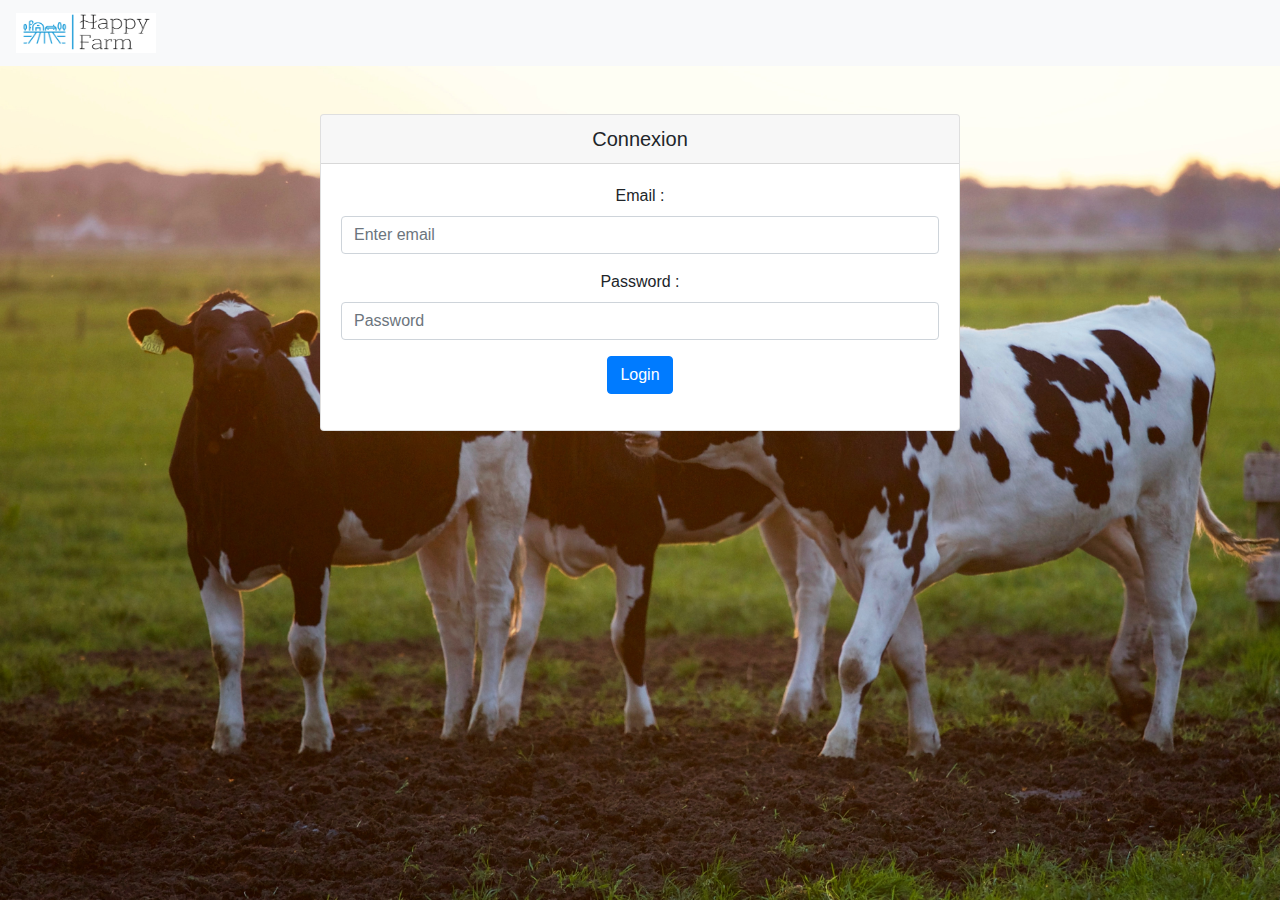
==== index.html @ 234a2072 "Fix: inserting other types of veals on purchase veals component" ====
<html>
	<head>
		<meta charset="utf-8">
		<title>Connexion</title>
		<link rel="stylesheet" href="assets/css/bootstrap.min.css" />
	</head>
	<body style="background-image: url('assets/img/pic1.jpg'); background-size: cover;">
		<nav class="navbar navbar-expand-lg navbar-light bg-light">
		  <a class="navbar-brand" href="#">
		    <img src="assets/img/logo.png" width="140" height="40" class="d-inline-block align-top" alt="">
		  </a>
		</nav>

		<br/><br/>
		<div id="message" class="alert alert-success text-center" role="alert" style="width: 50%; margin-left: 20rem;display:none;"></div>
		<div class="card text-center" style="width: 50%; margin-left: 20rem;">
		  <h5 class="card-header">Connexion</h5>
		  <div class="card-body">
			<form>
			  <div class="form-group">
			    <label for="exampleInputEmail1">Email :</label>
			    <input type="email" class="form-control" id="emailInput" aria-describedby="emailHelp" placeholder="Enter email">
			  </div>
			  <div class="form-group">
			    <label for="exampleInputPassword1">Password : </label>
			    <input type="password" class="form-control" id="passwordInput" placeholder="Password">
			  </div>
			  <button id="save" type="button" class="btn btn-primary">Login</button>
			</form>
		  </div>
		</div>

	<script src="assets/js/connexionScript.js"></script>
	</body>
</html>
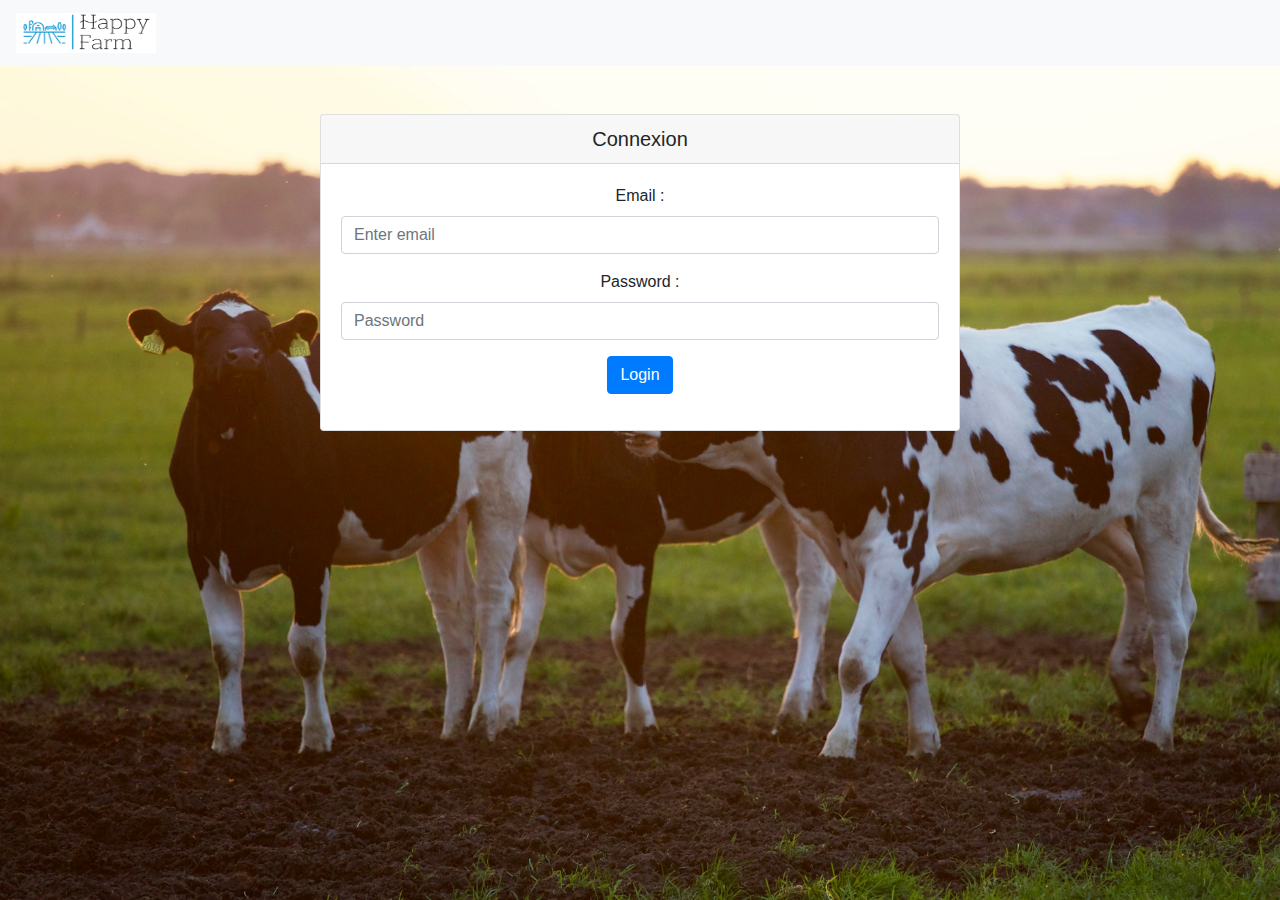
==== commit eedd8ef5: "Task: refactoring connexion script" ====
--- a/index.html
+++ b/index.html
@@ -3,6 +3,9 @@
 		<meta charset="utf-8">
 		<title>Connexion</title>
 		<link rel="stylesheet" href="assets/css/bootstrap.min.css" />
+		<style>
+			.connexionBloc { width: 50%; margin: 0 auto; }	
+		</style>
 	</head>
 	<body style="background-image: url('assets/img/pic1.jpg'); background-size: cover;">
 		<nav class="navbar navbar-expand-lg navbar-light bg-light">
@@ -12,24 +15,24 @@
 		</nav>
 
 		<br/><br/>
-		<div id="message" class="alert alert-success text-center" role="alert" style="width: 50%; margin-left: 20rem;display:none;"></div>
-		<div class="card text-center" style="width: 50%; margin-left: 20rem;">
-		  <h5 class="card-header">Connexion</h5>
-		  <div class="card-body">
-			<form>
-			  <div class="form-group">
-			    <label for="exampleInputEmail1">Email :</label>
-			    <input type="email" class="form-control" id="emailInput" aria-describedby="emailHelp" placeholder="Enter email">
-			  </div>
-			  <div class="form-group">
-			    <label for="exampleInputPassword1">Password : </label>
-			    <input type="password" class="form-control" id="passwordInput" placeholder="Password">
-			  </div>
-			  <button id="save" type="button" class="btn btn-primary">Login</button>
-			</form>
-		  </div>
+		<div class="card text-center connexionBloc">
+			<div id="message" class="alert alert-success text-center" role="alert" style="width: 75%; margin: 10px auto; display:none;"></div>
+		  	<h5 class="card-header">Connexion</h5>
+		  	<div class="card-body">
+				<form>
+			  		<div class="form-group">
+			    		<label for="exampleInputEmail1">Email :</label>
+			    		<input type="email" class="form-control" id="emailInput" aria-describedby="emailHelp" placeholder="Enter email">
+			  		</div>
+			  		<div class="form-group">
+			    		<label for="exampleInputPassword1">Password : </label>
+			    		<input type="password" class="form-control" id="passwordInput" placeholder="Password">
+			  		</div>
+			  		<button id="save" type="button" class="btn btn-primary">Login</button>
+				</form>
+		  	</div>
 		</div>
 
-	<script src="assets/js/connexionScript.js"></script>
+	<script type="module" src="assets/js/connexionScript.js"></script>
 	</body>
 </html>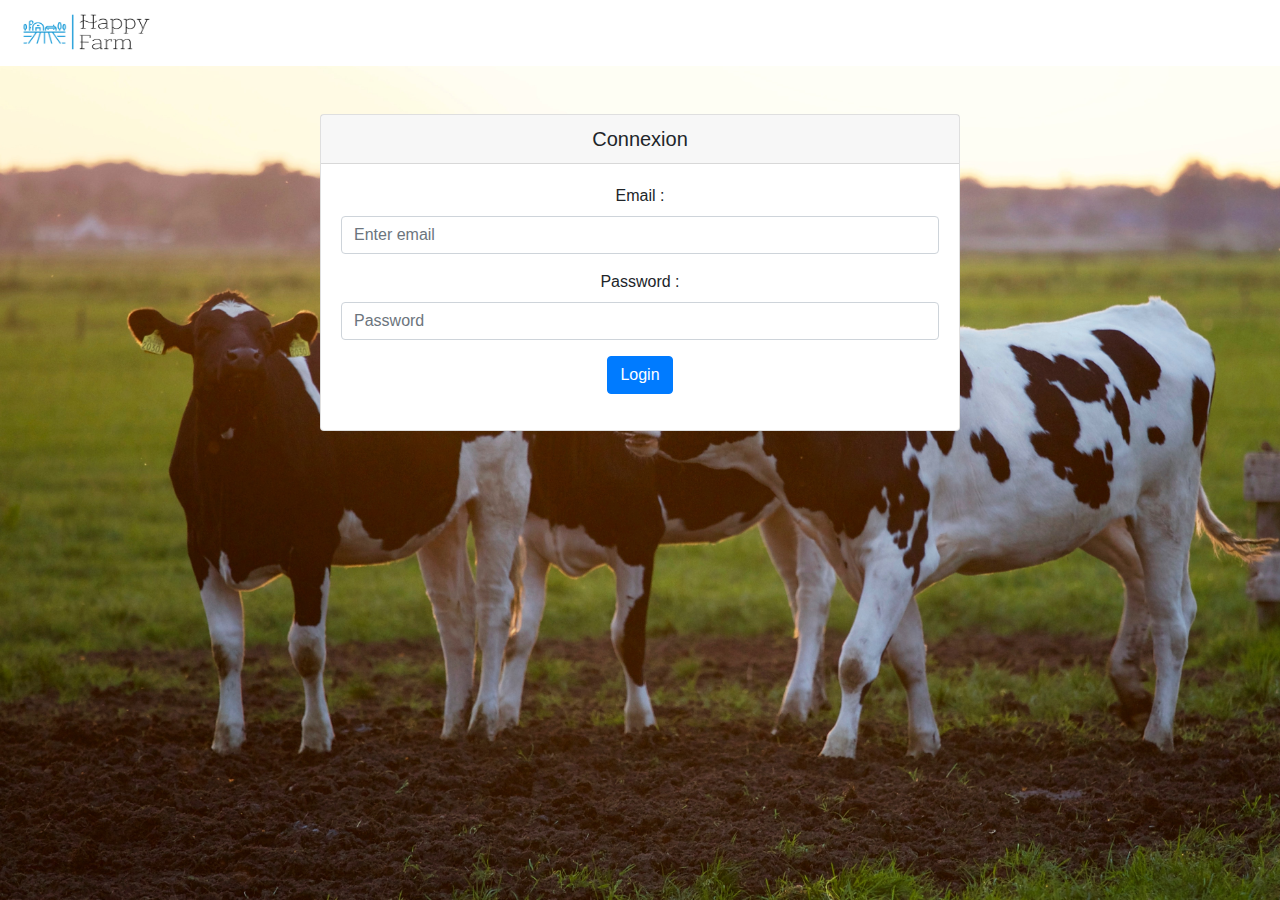
==== commit f2138e25: "Task: refactoring sign in script" ====
--- a/index.html
+++ b/index.html
@@ -8,7 +8,7 @@
 		</style>
 	</head>
 	<body style="background-image: url('assets/img/pic1.jpg'); background-size: cover;">
-		<nav class="navbar navbar-expand-lg navbar-light bg-light">
+		<nav class="navbar navbar-expand-lg navbar-light bg-light" style="background-color: #ffffff !important;">
 		  <a class="navbar-brand" href="#">
 		    <img src="assets/img/logo.png" width="140" height="40" class="d-inline-block align-top" alt="">
 		  </a>
